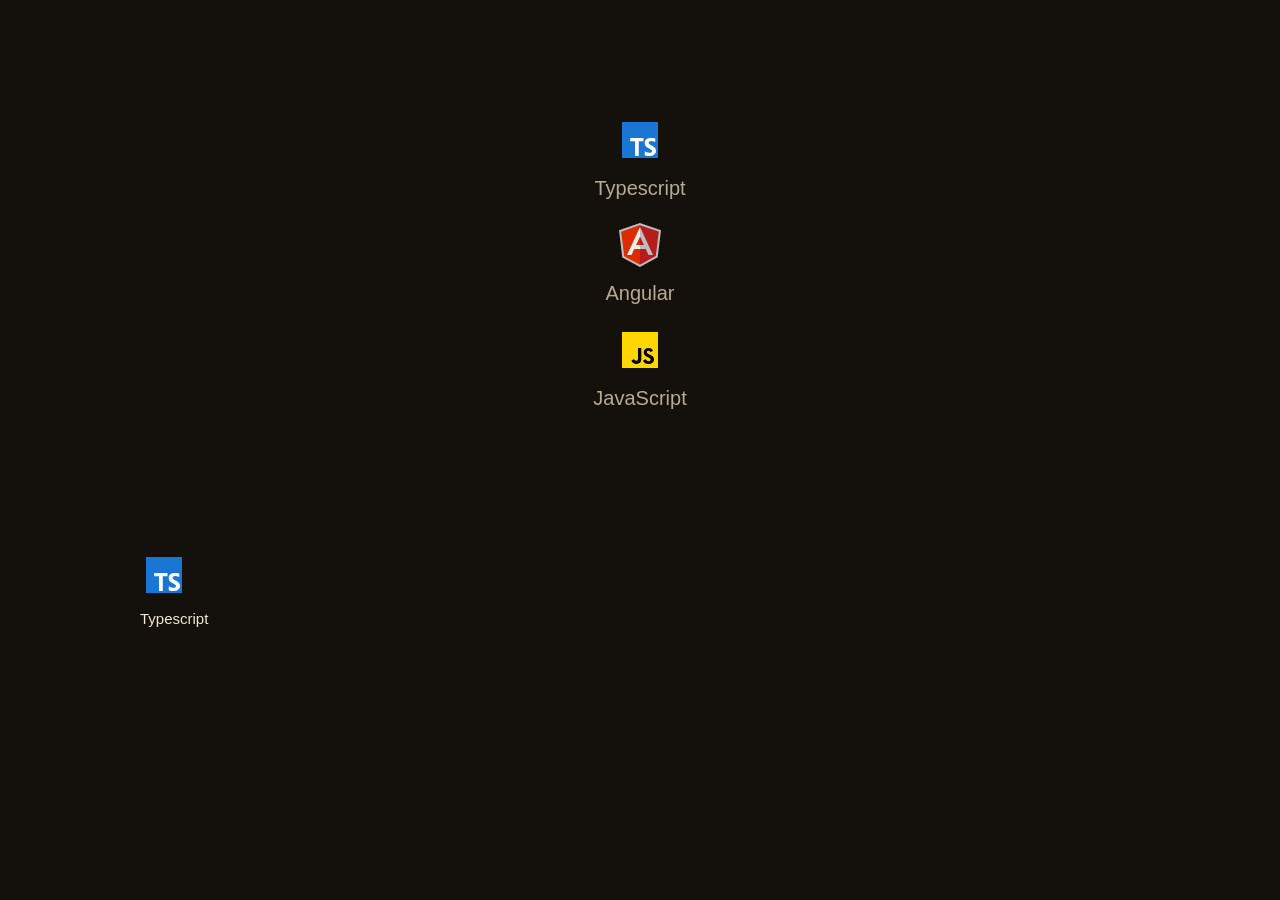
==== index.html @ 2453c254 "Initial import" ====
<!doctype html>
<html lang="en">
  <head>
    <meta charset="UTF-8" />
    <meta name="viewport" content="width=device-width, initial-scale=1.0" />
    <link rel="stylesheet" href="./styles/style.css" />
    <link rel="stylesheet" href="./styles/index.css" />
    <title>Dev-Docs</title>
  </head>
  <body>
    <div class="page">
      <nav>
        <a class="toc-col nav-item" href="./typescript-doku.html"
          >Typescript
          <svg
            xmlns="http://www.w3.org/2000/svg"
            x="0px"
            y="0px"
            width="48"
            height="48"
            viewBox="0 0 48 48"
          >
            <rect width="36" height="36" x="6" y="6" fill="#1976d2"></rect>
            <polygon
              fill="#fff"
              points="27.49,22 14.227,22 14.227,25.264 18.984,25.264 18.984,40 22.753,40 22.753,25.264 27.49,25.264"
            ></polygon>
            <path
              fill="#fff"
              d="M39.194,26.084c0,0-1.787-1.192-3.807-1.192s-2.747,0.96-2.747,1.986 c0,2.648,7.381,2.383,7.381,7.712c0,8.209-11.254,4.568-11.254,4.568V35.22c0,0,2.152,1.622,4.733,1.622s2.483-1.688,2.483-1.92 c0-2.449-7.315-2.449-7.315-7.878c0-7.381,10.658-4.469,10.658-4.469L39.194,26.084z"
            ></path>
          </svg>
        </a>

        <a class="toc-col nav-item" href="./angular-doku.html"
          >Angular
          <svg
            xmlns="http://www.w3.org/2000/svg"
            x="0px"
            y="0px"
            width="48"
            height="48"
            viewBox="0 0 48 48"
          >
            <path
              fill="#bdbdbd"
              d="M23.933 2L3 9.285 6.308 36.408 23.955 46 41.693 36.278 45 9.156z"
            ></path>
            <path
              fill="#b71c1c"
              d="M42.818 10.527L24 4.135 24 43.695 39.832 35.017z"
            ></path>
            <path
              fill="#dd2c00"
              d="M23.941 4.115L5.181 10.644 8.168 35.143 23.951 43.721 24 43.695 24 4.135z"
            ></path>
            <path
              fill="#bdbdbd"
              d="M24 5.996L24 15.504 32.578 34 36.987 34z"
            ></path>
            <path
              fill="#eee"
              d="M11.013 34L15.422 34 24 15.504 24 5.996z"
            ></path>
            <path fill="#bdbdbd" d="M24 24H30V28H24z"></path>
            <path fill="#eee" d="M18 24H24V28H18z"></path>
          </svg>
        </a>

        <a class="toc-col nav-item" href="./javascript-doku.html"
          >JavaScript
          <svg
            xmlns="http://www.w3.org/2000/svg"
            x="0px"
            y="0px"
            width="48"
            height="48"
            viewBox="0 0 48 48"
          >
            <path fill="#ffd600" d="M6,42V6h36v36H6z"></path>
            <path
              fill="#000001"
              d="M29.538 32.947c.692 1.124 1.444 2.201 3.037 2.201 1.338 0 2.04-.665 2.04-1.585 0-1.101-.726-1.492-2.198-2.133l-.807-.344c-2.329-.988-3.878-2.226-3.878-4.841 0-2.41 1.845-4.244 4.728-4.244 2.053 0 3.528.711 4.592 2.573l-2.514 1.607c-.553-.988-1.151-1.377-2.078-1.377-.946 0-1.545.597-1.545 1.377 0 .964.6 1.354 1.985 1.951l.807.344C36.452 29.645 38 30.839 38 33.523 38 36.415 35.716 38 32.65 38c-2.999 0-4.702-1.505-5.65-3.368L29.538 32.947zM17.952 33.029c.506.906 1.275 1.603 2.381 1.603 1.058 0 1.667-.418 1.667-2.043V22h3.333v11.101c0 3.367-1.953 4.899-4.805 4.899-2.577 0-4.437-1.746-5.195-3.368L17.952 33.029z"
            ></path>
          </svg>
        </a>
      </nav>
    </div>



    <div class="slideshow-container">




        <div class="mySlides1">
                        <svg
            xmlns="http://www.w3.org/2000/svg"
            x="0px"
            y="0px"
            width="48"
            height="48"
            viewBox="0 0 48 48"
            >
            <rect width="36" height="36" x="6" y="6" fill="#1976d2"></rect>
                <polygon fill="#fff" points="27.49,22 14.227,22 14.227,25.264 18.984,25.264 18.984,40 22.753,40 22.753,25.264 27.49,25.264"></polygon>
            <path fill="#fff" d="M39.194,26.084c0,0-1.787-1.192-3.807-1.192s-2.747,0.96-2.747,1.986 c0,2.648,7.381,2.383,7.381,7.712c0,8.209-11.254,4.568-11.254,4.568V35.22c0,0,2.152,1.622,4.733,1.622s2.483-1.688,2.483-1.92 c0-2.449-7.315-2.449-7.315-7.878c0-7.381,10.658-4.469,10.658-4.469L39.194,26.084z"></path>
            </svg>
            <div class="numbertext">Typescript</div>

        </div>



        <div class="mySlides1">
        <svg
            xmlns="http://www.w3.org/2000/svg"
            x="0px"
            y="0px"
            width="48"
            height="48"
            viewBox="0 0 48 48"
        >
            <path
            fill="#bdbdbd"
            d="M23.933 2L3 9.285 6.308 36.408 23.955 46 41.693 36.278 45 9.156z"
            ></path>
            <path
            fill="#b71c1c"
            d="M42.818 10.527L24 4.135 24 43.695 39.832 35.017z"
            ></path>
            <path
            fill="#dd2c00"
            d="M23.941 4.115L5.181 10.644 8.168 35.143 23.951 43.721 24 43.695 24 4.135z"
            ></path>
            <path
            fill="#bdbdbd"
            d="M24 5.996L24 15.504 32.578 34 36.987 34z"
            ></path>
            <path fill="#eee" d="M11.013 34L15.422 34 24 15.504 24 5.996z"></path>
            <path fill="#bdbdbd" d="M24 24H30V28H24z"></path>
            <path fill="#eee" d="M18 24H24V28H18z"></path>
        </svg>

        <div class="numbertext">Angular</div>

        </div>


         <div class="mySlides1">
      <svg
        xmlns="http://www.w3.org/2000/svg"
        x="0px"
        y="0px"
        width="48"
        height="48"
        viewBox="0 0 48 48"
      >
        <path fill="#ffd600" d="M6,42V6h36v36H6z"></path>
        <path
          fill="#000001"
          d="M29.538 32.947c.692 1.124 1.444 2.201 3.037 2.201 1.338 0 2.04-.665 2.04-1.585 0-1.101-.726-1.492-2.198-2.133l-.807-.344c-2.329-.988-3.878-2.226-3.878-4.841 0-2.41 1.845-4.244 4.728-4.244 2.053 0 3.528.711 4.592 2.573l-2.514 1.607c-.553-.988-1.151-1.377-2.078-1.377-.946 0-1.545.597-1.545 1.377 0 .964.6 1.354 1.985 1.951l.807.344C36.452 29.645 38 30.839 38 33.523 38 36.415 35.716 38 32.65 38c-2.999 0-4.702-1.505-5.65-3.368L29.538 32.947zM17.952 33.029c.506.906 1.275 1.603 2.381 1.603 1.058 0 1.667-.418 1.667-2.043V22h3.333v11.101c0 3.367-1.953 4.899-4.805 4.899-2.577 0-4.437-1.746-5.195-3.368L17.952 33.029z"
        ></path>
      </svg>

        <div class="numbertext">JavaScript</div>

        </div>












    </div>







    <script>
        let slideIndex = [1,1];
let slideId = ["mySlides1"]
showSlides(1, 0);
showSlides(1, 1);

function plusSlides(n, no) {
  showSlides(slideIndex[no] += n, no);
}

function showSlides(n, no) {
  let i;
  let x = document.getElementsByClassName(slideId[no]);
  if (n > x.length) {slideIndex[no] = 1}    
  if (n < 1) {slideIndex[no] = x.length}
  for (i = 0; i < x.length; i++) {
     x[i].style.display = "none";  
  }
  x[slideIndex[no]-1].style.display = "block";  
}

    </script>
  </body>
</html>
---- styles/style.css ----
:root {
    --bg: #14110d;
    --bg-2: #1c1812;
    --surface: #23201a;
    --surface-2: #2a2620;
    --border: #3a3530;
    --text: #f0e6d4;
    --text-dim: #b8aa92;
    --text-mute: #7a7060;
    --ts: #3178c6;
    --ts-light: #5a9fe6;
    --amber: #e8a64a;
    --green: #8bc46a;
    --red: #e07560;
    --purple: #c084fc;
    --pink: #f472b6;
    --code-bg: #0f0d0a;
  }
  * { box-sizing: border-box; margin: 0; padding: 0; }
  html { scroll-behavior: smooth; scroll-padding-top: 20px; }
  body {
    font-family: 'IBM Plex Sans', sans-serif;
    background: var(--bg);
    color: var(--text);
    line-height: 1.65;
    font-size: 15px;
    font-weight: 300;
    -webkit-font-smoothing: antialiased;
  }
  .page {
    max-width: 1600px;
    margin: 0 auto;
    padding: 60px 40px 120px;
  }

  /* Hero */
  .hero {
    padding: 80px 0 60px;
    border-bottom: 1px solid var(--border);
    margin-bottom: 80px;
    position: relative;
  }
  .hero::before {
    content: '';
    position: absolute;
    top: 0; left: -40px; right: -40px; bottom: 0;
    background:
      radial-gradient(ellipse 600px 300px at 20% 30%, rgba(221,0,49,0.12), transparent 60%),
      radial-gradient(ellipse 500px 250px at 80% 70%, rgba(232,166,74,0.08), transparent 60%);
    pointer-events: none;
    z-index: 0;
  }
  .hero > * { position: relative; z-index: 1; }
  .eyebrow {
    font-family: 'JetBrains Mono', monospace;
    font-size: 12px;
    letter-spacing: 0.2em;
    text-transform: uppercase;
    color: var(--ng-light);
    margin-bottom: 24px;
  }
  h1 {
    font-family: 'Fraunces', serif;
    font-weight: 400;
    font-size: clamp(48px, 7vw, 96px);
    line-height: 1;
    letter-spacing: -0.03em;
    margin-bottom: 24px;
  }
  h1 em {
    font-style: italic;
    color: var(--amber);
    font-weight: 300;
  }
  .lede {
    font-family: 'Fraunces', serif;
    font-size: clamp(18px, 1.8vw, 22px);
    color: var(--text-dim);
    max-width: 720px;
    line-height: 1.5;
    font-weight: 300;
  }
  .meta {
    display: flex;
    gap: 32px;
    margin-top: 48px;
    font-family: 'JetBrains Mono', monospace;
    font-size: 12px;
    color: var(--text-mute);
    flex-wrap: wrap;
  }
  .meta span strong {
    color: var(--text);
    display: block;
    font-weight: 500;
    margin-bottom: 4px;
  }

  /* TOC */
  .toc {
    background: var(--surface);
    border: 1px solid var(--border);
    border-radius: 4px;
    padding: 32px;
    margin-bottom: 80px;
  }
  .toc-title {
    font-family: 'JetBrains Mono', monospace;
    font-size: 11px;
    letter-spacing: 0.2em;
    text-transform: uppercase;
    color: var(--text-mute);
    margin-bottom: 24px;
  }
  .toc-grid {
    display: grid;
    grid-template-columns: repeat(3, 1fr);
    gap: 40px;
  }
  .toc-col h4 {
    font-family: 'Fraunces', serif;
    font-weight: 600;
    font-size: 18px;
    margin-bottom: 16px;
    color: var(--amber);
  }
  .toc-col ol {
    list-style: none;
    counter-reset: item;
  }
  .toc-col li {
    counter-increment: item;
    padding: 6px 0;
    font-size: 14px;
  }
  .toc-col li::before {
    content: counter(item, decimal-leading-zero);
    font-family: 'JetBrains Mono', monospace;
    font-size: 11px;
    color: var(--text-mute);
    margin-right: 12px;
  }
  .toc-col a,
  a.toc-col {
    color: var(--text-dim);
    text-decoration: none;
    transition: color 0.2s;
  }
  .toc-col a:hover,
  a.toc-col:hover { color: var(--amber); }

  /* Sections */
  .part {
    margin-top: 120px;
    margin-bottom: 60px;
  }
  .part-label {
    font-family: 'JetBrains Mono', monospace;
    font-size: 11px;
    letter-spacing: 0.25em;
    text-transform: uppercase;
    color: var(--ng-light);
    margin-bottom: 16px;
  }
  .part-title {
    font-family: 'Fraunces', serif;
    font-weight: 400;
    font-size: clamp(36px, 5vw, 64px);
    letter-spacing: -0.02em;
    line-height: 1.05;
    margin-bottom: 16px;
  }
  .part-title em { font-style: italic; color: var(--amber); }
  .part-desc {
    font-family: 'Fraunces', serif;
    color: var(--text-dim);
    font-size: 18px;
    max-width: 640px;
    border-bottom: 1px solid var(--border);
    padding-bottom: 40px;
  }
  section { padding: 60px 0; border-bottom: 1px solid var(--border); }
  section:last-child { border-bottom: none; }
  h2 {
    font-family: 'Fraunces', serif;
    font-weight: 600;
    font-size: 36px;
    letter-spacing: -0.02em;
    margin-bottom: 8px;
    display: flex;
    align-items: baseline;
    gap: 16px;
  }
  h2 .num {
    font-family: 'JetBrains Mono', monospace;
    font-size: 14px;
    color: var(--text-mute);
    font-weight: 400;
  }
  .section-intro {
    color: var(--text-dim);
    max-width: 760px;
    margin-bottom: 32px;
    font-size: 16px;
  }
  h3 {
    font-family: 'Fraunces', serif;
    font-weight: 600;
    font-size: 22px;
    margin: 40px 0 12px;
    color: var(--amber);
  }
  p { margin-bottom: 16px; color: var(--text-dim); }
  p strong { color: var(--text); font-weight: 500; }
  p code, li code {
    font-family: 'JetBrains Mono', monospace;
    font-size: 0.88em;
    background: var(--surface);
    padding: 2px 6px;
    border-radius: 3px;
    color: var(--amber);
  }
  ul { margin: 16px 0 16px 24px; color: var(--text-dim); }
  ul li { margin-bottom: 6px; }

  /* Example block: 3-column layout */
  .example {
    display: grid;
    grid-template-columns: 1fr 1.4fr 1fr;
    gap: 0;
    margin: 32px 0;
    background: var(--surface);
    border: 1px solid var(--border);
    border-radius: 6px;
    overflow: hidden;
  }
  .ex-side {
    padding: 24px 22px;
    font-size: 13px;
    line-height: 1.6;
    color: var(--text-dim);
  }
  .ex-side.left {
    background: var(--surface-2);
    border-right: 1px solid var(--border);
  }
  .ex-side.right {
    background: var(--surface-2);
    border-left: 1px solid var(--border);
  }
  .ex-label {
    font-family: 'JetBrains Mono', monospace;
    font-size: 10px;
    letter-spacing: 0.18em;
    text-transform: uppercase;
    color: var(--text-mute);
    margin-bottom: 12px;
    display: block;
  }
  .ex-side h5 {
    font-family: 'Fraunces', serif;
    font-weight: 600;
    font-size: 15px;
    color: var(--text);
    margin: 14px 0 6px;
  }
  .ex-side h5:first-of-type { margin-top: 0; }
  .ex-side p { margin-bottom: 10px; font-size: 13px; }
  .ex-side ul { margin: 8px 0 8px 18px; font-size: 13px; }
  .ex-side code {
    font-family: 'JetBrains Mono', monospace;
    background: rgba(0,0,0,0.3);
    color: var(--amber);
    padding: 1px 5px;
    border-radius: 2px;
    font-size: 11.5px;
  }
  .ex-code {
    background: var(--code-bg);
    padding: 24px 22px;
    overflow-x: auto;
  }
  .ex-code pre {
    font-family: 'JetBrains Mono', monospace;
    font-size: 13px;
    line-height: 1.7;
    color: var(--text);
    white-space: pre;
  }
  .ex-code .filename {
    font-family: 'JetBrains Mono', monospace;
    font-size: 11px;
    color: var(--text-mute);
    margin-bottom: 12px;
    padding-bottom: 8px;
    border-bottom: 1px dashed var(--border);
  }

  /* Syntax highlighting */
  .kw { color: #c586c0; font-weight: 500; }     /* keywords */
  .tp { color: #4fc3f7; }                        /* types */
  .st { color: #ce9178; }                        /* strings */
  .nm { color: #b5cea8; }                        /* numbers */
  .fn { color: #dcdcaa; }                        /* function names */
  .vr { color: #9cdcfe; }                        /* variables */
  .cm { color: #6a9955; font-style: italic; }    /* comments */
  .op { color: #d4d4d4; }                        /* operators */
  .bn { color: #569cd6; }                        /* boolean / null */
  .cl { color: #4ec9b0; }                        /* class / interface */
  .dec { color: var(--amber); }                  /* decorators */
  .tag { color: var(--ng-light); }               /* HTML tags */
  .attr { color: #9cdcfe; }                      /* HTML attrs */
  .ctrl { color: #ff8fa3; font-weight: 500; }    /* @if @for control flow */

  /* Output block */
  .output {
    margin: 16px 0 32px;
    background: linear-gradient(135deg, rgba(139,196,106,0.08), rgba(139,196,106,0.02));
    border: 1px solid rgba(139,196,106,0.3);
    border-left: 3px solid var(--green);
    border-radius: 4px;
    padding: 16px 20px;
    font-family: 'JetBrains Mono', monospace;
    font-size: 13px;
  }
  .output-label {
    font-size: 10px;
    letter-spacing: 0.2em;
    text-transform: uppercase;
    color: var(--green);
    margin-bottom: 10px;
    display: flex;
    align-items: center;
    gap: 8px;
  }
  .output-label::before {
    content: '▸';
    font-size: 12px;
  }
  .output pre {
    color: var(--text);
    white-space: pre-wrap;
    line-height: 1.6;
  }
  .output .ok { color: var(--green); }
  .output .err { color: var(--red); }
  .output .nm { color: #b5cea8; }
  .output .st { color: #ce9178; }

  /* Browser preview (for HTML rendering result) */
  .browser {
    margin: 16px 0 32px;
    background: var(--surface);
    border: 1px solid var(--border);
    border-radius: 6px;
    overflow: hidden;
  }
  .browser-bar {
    background: var(--surface-2);
    padding: 10px 14px;
    border-bottom: 1px solid var(--border);
    display: flex;
    align-items: center;
    gap: 8px;
    font-family: 'JetBrains Mono', monospace;
    font-size: 11px;
    color: var(--text-mute);
  }
  .browser-dots { display: flex; gap: 6px; }
  .browser-dots span {
    width: 10px; height: 10px;
    border-radius: 50%;
    background: var(--border);
  }
  .browser-url {
    margin-left: 12px;
    color: var(--text-mute);
  }
  .browser-body {
    background: #fafafa;
    color: #1a1a1a;
    padding: 22px 26px;
    font-family: 'IBM Plex Sans', sans-serif;
    font-size: 14px;
    min-height: 60px;
  }
  .browser-body h1, .browser-body h2, .browser-body h3, .browser-body p {
    color: #1a1a1a;
    margin: 0 0 10px;
    font-family: inherit;
  }
  .browser-body h1 { font-size: 24px; font-weight: 600; }
  .browser-body h2 { font-size: 20px; font-weight: 600; }
  .browser-body h3 { font-size: 17px; font-weight: 600; }
  .browser-body button {
    background: var(--ng);
    color: white;
    border: none;
    padding: 8px 16px;
    border-radius: 4px;
    cursor: pointer;
    font-family: inherit;
    font-size: 13px;
  }
  .browser-body input {
    border: 1px solid #ccc;
    padding: 6px 10px;
    border-radius: 4px;
    font-family: inherit;
    font-size: 13px;
  }
  .browser-body ul { margin: 8px 0 8px 20px; color: inherit; }
  .browser-body .item { padding: 4px 0; }

  /* Terminal block */
  .terminal {
    margin: 16px 0 32px;
    background: #0d0c0a;
    border: 1px solid var(--border);
    border-radius: 6px;
    overflow: hidden;
  }
  .terminal-bar {
    background: #1a1612;
    padding: 8px 14px;
    border-bottom: 1px solid var(--border);
    display: flex;
    align-items: center;
    gap: 10px;
    font-family: 'JetBrains Mono', monospace;
    font-size: 11px;
    color: var(--text-mute);
  }
  .terminal-bar .dots { display: flex; gap: 5px; }
  .terminal-bar .dots span {
    width: 9px; height: 9px;
    border-radius: 50%;
    background: var(--border);
  }
  .terminal-body {
    padding: 16px 18px;
    font-family: 'JetBrains Mono', monospace;
    font-size: 13px;
    line-height: 1.7;
    color: var(--text);
  }
  .terminal-body .prompt { color: var(--ng-light); margin-right: 8px; }
  .terminal-body .cmd { color: var(--text); }
  .terminal-body .out { color: var(--text-dim); display: block; padding-left: 0; }
  .terminal-body .ok { color: var(--green); }
  .terminal-body .dim { color: var(--text-mute); }

  /* Callout */
  .callout {
    margin: 32px 0;
    padding: 20px 24px;
    background: var(--surface);
    border-left: 3px solid var(--ng);
    border-radius: 0 4px 4px 0;
  }
  .callout-label {
    font-family: 'JetBrains Mono', monospace;
    font-size: 10px;
    letter-spacing: 0.2em;
    text-transform: uppercase;
    color: var(--ng-light);
    margin-bottom: 8px;
  }
  .callout p { margin-bottom: 8px; color: var(--text); font-size: 14.5px; }
  .callout p:last-child { margin-bottom: 0; }

  /* CLI table */
  .cli-table {
    width: 100%;
    border-collapse: collapse;
    margin: 20px 0 32px;
    background: var(--surface);
    border: 1px solid var(--border);
    border-radius: 6px;
    overflow: hidden;
    font-size: 13.5px;
  }
  .cli-table thead {
    background: var(--surface-2);
  }
  .cli-table th {
    text-align: left;
    padding: 12px 16px;
    font-family: 'JetBrains Mono', monospace;
    font-size: 11px;
    letter-spacing: 0.15em;
    text-transform: uppercase;
    color: var(--text-mute);
    font-weight: 500;
    border-bottom: 1px solid var(--border);
  }
  .cli-table td {
    padding: 12px 16px;
    border-bottom: 1px solid var(--border);
    vertical-align: top;
    color: var(--text-dim);
  }
  .cli-table tr:last-child td { border-bottom: none; }
  .cli-table td:first-child {
    font-family: 'JetBrains Mono', monospace;
    color: var(--amber);
    font-size: 12.5px;
    white-space: nowrap;
    width: 38%;
  }
  .cli-group {
    font-family: 'Fraunces', serif;
    font-size: 18px;
    color: var(--amber);
    margin: 36px 0 14px;
    font-weight: 600;
  }

  /* Footer */
  footer {
    margin-top: 120px;
    padding-top: 40px;
    border-top: 1px solid var(--border);
    text-align: center;
    color: var(--text-mute);
    font-family: 'JetBrains Mono', monospace;
    font-size: 12px;
    letter-spacing: 0.1em;
  }

  /* Mobile */
  @media (max-width: 1100px) {
    .example { grid-template-columns: 1fr; }
    .ex-side.left { border-right: none; border-bottom: 1px solid var(--border); }
    .ex-side.right { border-left: none; border-top: 1px solid var(--border); }
    .toc-grid { grid-template-columns: 1fr; gap: 24px; }
  }
  @media (max-width: 640px) {
    .page { padding: 40px 20px 80px; }
    .hero { padding-top: 0px; }

  }
---- styles/index.css ----
nav{
    margin-top: 40px;;
    display: flex;
    flex-direction: column;
    gap: 1rem;
    padding: 1rem;
}

.nav-item {
    display: flex;
    align-items: center;
    gap: 0.5rem;
    font-size: 1.25rem;
    color: #333;
    text-decoration: none;
    flex-direction: column-reverse;
}




* {box-sizing: border-box}


.mySlides1{
    display: none
}
img {
    vertical-align: middle;
}

/* Slideshow container */
.slideshow-container {
    max-width: 1000px;
    position: relative;
    margin: auto;
}

/* Next & previous buttons */
.prev, .next {
  cursor: pointer;
  position: absolute;
  top: 50%;
  width: auto;
  padding: 16px;
  margin-top: -22px;
  color: white;
  font-weight: bold;
  font-size: 18px;
  transition: 0.6s ease;
  border-radius: 0 3px 3px 0;
  user-select: none;
}

/* Position the "next button" to the right */
.next {
  right: 0;
  border-radius: 3px 0 0 3px;
}

/* On hover, add a grey background color */
.prev:hover, .next:hover {
  background-color: #f1f1f1;
  color: rgb(255, 255, 255);
}
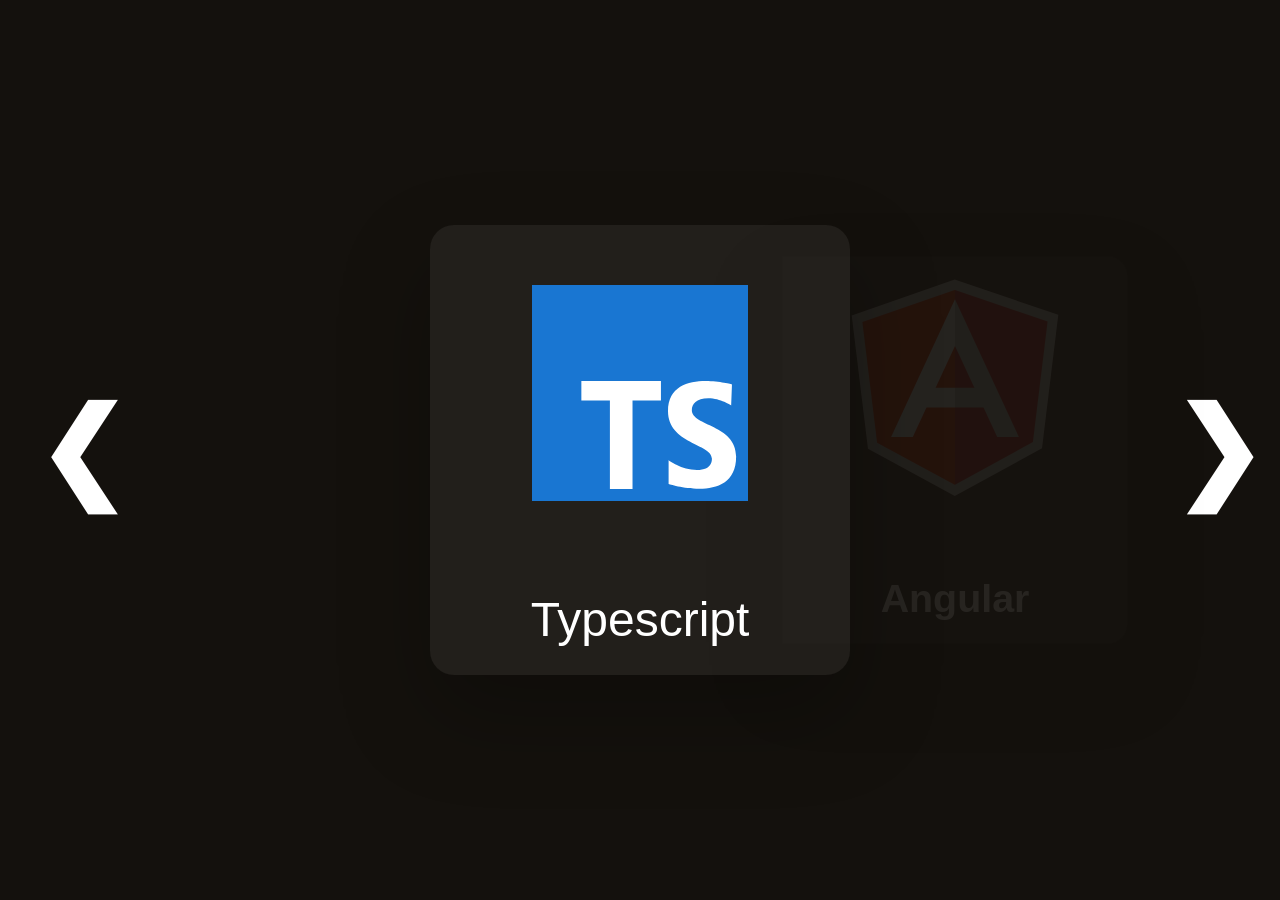
==== commit 08ec53af: "Refactor slideshow structure and styles for improved functionality and aesthetics" ====
--- a/index.html
+++ b/index.html
@@ -1,172 +1,65 @@
 <!doctype html>
 <html lang="en">
-  <head>
-    <meta charset="UTF-8" />
-    <meta name="viewport" content="width=device-width, initial-scale=1.0" />
-    <link rel="stylesheet" href="./styles/style.css" />
-    <link rel="stylesheet" href="./styles/index.css" />
-    <title>Dev-Docs</title>
-  </head>
-  <body>
-    <div class="page">
-      <nav>
-        <a class="toc-col nav-item" href="./typescript-doku.html"
-          >Typescript
-          <svg
-            xmlns="http://www.w3.org/2000/svg"
-            x="0px"
-            y="0px"
-            width="48"
-            height="48"
-            viewBox="0 0 48 48"
-          >
-            <rect width="36" height="36" x="6" y="6" fill="#1976d2"></rect>
-            <polygon
-              fill="#fff"
-              points="27.49,22 14.227,22 14.227,25.264 18.984,25.264 18.984,40 22.753,40 22.753,25.264 27.49,25.264"
-            ></polygon>
-            <path
-              fill="#fff"
-              d="M39.194,26.084c0,0-1.787-1.192-3.807-1.192s-2.747,0.96-2.747,1.986 c0,2.648,7.381,2.383,7.381,7.712c0,8.209-11.254,4.568-11.254,4.568V35.22c0,0,2.152,1.622,4.733,1.622s2.483-1.688,2.483-1.92 c0-2.449-7.315-2.449-7.315-7.878c0-7.381,10.658-4.469,10.658-4.469L39.194,26.084z"
-            ></path>
-          </svg>
-        </a>
 
-        <a class="toc-col nav-item" href="./angular-doku.html"
-          >Angular
-          <svg
-            xmlns="http://www.w3.org/2000/svg"
-            x="0px"
-            y="0px"
-            width="48"
-            height="48"
-            viewBox="0 0 48 48"
-          >
-            <path
-              fill="#bdbdbd"
-              d="M23.933 2L3 9.285 6.308 36.408 23.955 46 41.693 36.278 45 9.156z"
-            ></path>
-            <path
-              fill="#b71c1c"
-              d="M42.818 10.527L24 4.135 24 43.695 39.832 35.017z"
-            ></path>
-            <path
-              fill="#dd2c00"
-              d="M23.941 4.115L5.181 10.644 8.168 35.143 23.951 43.721 24 43.695 24 4.135z"
-            ></path>
-            <path
-              fill="#bdbdbd"
-              d="M24 5.996L24 15.504 32.578 34 36.987 34z"
-            ></path>
-            <path
-              fill="#eee"
-              d="M11.013 34L15.422 34 24 15.504 24 5.996z"
-            ></path>
-            <path fill="#bdbdbd" d="M24 24H30V28H24z"></path>
-            <path fill="#eee" d="M18 24H24V28H18z"></path>
-          </svg>
-        </a>
+<head>
+  <meta charset="UTF-8" />
+  <meta name="viewport" content="width=device-width, initial-scale=1.0" />
+  <link rel="stylesheet" href="./styles/style.css" />
+  <link rel="stylesheet" href="./styles/index.css" />
+  <title>Dev-Docs</title>
+</head>
 
-        <a class="toc-col nav-item" href="./javascript-doku.html"
-          >JavaScript
-          <svg
-            xmlns="http://www.w3.org/2000/svg"
-            x="0px"
-            y="0px"
-            width="48"
-            height="48"
-            viewBox="0 0 48 48"
-          >
-            <path fill="#ffd600" d="M6,42V6h36v36H6z"></path>
-            <path
-              fill="#000001"
-              d="M29.538 32.947c.692 1.124 1.444 2.201 3.037 2.201 1.338 0 2.04-.665 2.04-1.585 0-1.101-.726-1.492-2.198-2.133l-.807-.344c-2.329-.988-3.878-2.226-3.878-4.841 0-2.41 1.845-4.244 4.728-4.244 2.053 0 3.528.711 4.592 2.573l-2.514 1.607c-.553-.988-1.151-1.377-2.078-1.377-.946 0-1.545.597-1.545 1.377 0 .964.6 1.354 1.985 1.951l.807.344C36.452 29.645 38 30.839 38 33.523 38 36.415 35.716 38 32.65 38c-2.999 0-4.702-1.505-5.65-3.368L29.538 32.947zM17.952 33.029c.506.906 1.275 1.603 2.381 1.603 1.058 0 1.667-.418 1.667-2.043V22h3.333v11.101c0 3.367-1.953 4.899-4.805 4.899-2.577 0-4.437-1.746-5.195-3.368L17.952 33.029z"
-            ></path>
-          </svg>
-        </a>
-      </nav>
-    </div>
+<body>
+  <div class="slideshow-container">
+
+    <a href="./typescript-doku.html">
+      <div class="mySlides1">
+        <svg xmlns="http://www.w3.org/2000/svg" x="0px" y="0px" width="188" height="188" viewBox="0 0 48 48">
+          <rect width="36" height="36" x="6" y="6" fill="#1976d2"></rect>
+          <polygon fill="#fff"
+            points="27.49,22 14.227,22 14.227,25.264 18.984,25.264 18.984,40 22.753,40 22.753,25.264 27.49,25.264">
+          </polygon>
+          <path fill="#fff"
+            d="M39.194,26.084c0,0-1.787-1.192-3.807-1.192s-2.747,0.96-2.747,1.986 c0,2.648,7.381,2.383,7.381,7.712c0,8.209-11.254,4.568-11.254,4.568V35.22c0,0,2.152,1.622,4.733,1.622s2.483-1.688,2.483-1.92 c0-2.449-7.315-2.449-7.315-7.878c0-7.381,10.658-4.469,10.658-4.469L39.194,26.084z">
+          </path>
+        </svg>
+        <div class="numbertext toc-col">Typescript</div>
+      </div>
+    </a>
+
+    <a href="./angular-doku.html">
+      <div class="mySlides1">
+        <svg xmlns="http://www.w3.org/2000/svg" x="0px" y="0px" width="188" height="188" viewBox="0 0 48 48">
+          <path fill="#bdbdbd" d="M23.933 2L3 9.285 6.308 36.408 23.955 46 41.693 36.278 45 9.156z"></path>
+          <path fill="#b71c1c" d="M42.818 10.527L24 4.135 24 43.695 39.832 35.017z"></path>
+          <path fill="#dd2c00" d="M23.941 4.115L5.181 10.644 8.168 35.143 23.951 43.721 24 43.695 24 4.135z"></path>
+          <path fill="#bdbdbd" d="M24 5.996L24 15.504 32.578 34 36.987 34z"></path>
+          <path fill="#eee" d="M11.013 34L15.422 34 24 15.504 24 5.996z"></path>
+          <path fill="#bdbdbd" d="M24 24H30V28H24z"></path>
+          <path fill="#eee" d="M18 24H24V28H18z"></path>
+        </svg>
+        <div class="numbertext toc-col nav-item">Angular</div>
+      </div>
+    </a>
 
 
-
-    <div class="slideshow-container">
+    <a href="./javascript-doku.html">
+      <div class="mySlides1">
+        <svg xmlns="http://www.w3.org/2000/svg" x="0px" y="0px" width="188" height="188" viewBox="0 0 48 48">
+          <path fill="#ffd600" d="M6,42V6h36v36H6z"></path>
+          <path fill="#000001"
+            d="M29.538 32.947c.692 1.124 1.444 2.201 3.037 2.201 1.338 0 2.04-.665 2.04-1.585 0-1.101-.726-1.492-2.198-2.133l-.807-.344c-2.329-.988-3.878-2.226-3.878-4.841 0-2.41 1.845-4.244 4.728-4.244 2.053 0 3.528.711 4.592 2.573l-2.514 1.607c-.553-.988-1.151-1.377-2.078-1.377-.946 0-1.545.597-1.545 1.377 0 .964.6 1.354 1.985 1.951l.807.344C36.452 29.645 38 30.839 38 33.523 38 36.415 35.716 38 32.65 38c-2.999 0-4.702-1.505-5.65-3.368L29.538 32.947zM17.952 33.029c.506.906 1.275 1.603 2.381 1.603 1.058 0 1.667-.418 1.667-2.043V22h3.333v11.101c0 3.367-1.953 4.899-4.805 4.899-2.577 0-4.437-1.746-5.195-3.368L17.952 33.029z">
+          </path>
+        </svg>
+        <div class="numbertext toc-col nav-item">JavaScript</div>
+      </div>
+    </a>
 
 
+    <a class="prev" onclick="plusSlides(-1)">&#10094;</a>
+    <a class="next" onclick="plusSlides(1)">&#10095;</a>
 
-
-        <div class="mySlides1">
-                        <svg
-            xmlns="http://www.w3.org/2000/svg"
-            x="0px"
-            y="0px"
-            width="48"
-            height="48"
-            viewBox="0 0 48 48"
-            >
-            <rect width="36" height="36" x="6" y="6" fill="#1976d2"></rect>
-                <polygon fill="#fff" points="27.49,22 14.227,22 14.227,25.264 18.984,25.264 18.984,40 22.753,40 22.753,25.264 27.49,25.264"></polygon>
-            <path fill="#fff" d="M39.194,26.084c0,0-1.787-1.192-3.807-1.192s-2.747,0.96-2.747,1.986 c0,2.648,7.381,2.383,7.381,7.712c0,8.209-11.254,4.568-11.254,4.568V35.22c0,0,2.152,1.622,4.733,1.622s2.483-1.688,2.483-1.92 c0-2.449-7.315-2.449-7.315-7.878c0-7.381,10.658-4.469,10.658-4.469L39.194,26.084z"></path>
-            </svg>
-            <div class="numbertext">Typescript</div>
-
-        </div>
-
-
-
-        <div class="mySlides1">
-        <svg
-            xmlns="http://www.w3.org/2000/svg"
-            x="0px"
-            y="0px"
-            width="48"
-            height="48"
-            viewBox="0 0 48 48"
-        >
-            <path
-            fill="#bdbdbd"
-            d="M23.933 2L3 9.285 6.308 36.408 23.955 46 41.693 36.278 45 9.156z"
-            ></path>
-            <path
-            fill="#b71c1c"
-            d="M42.818 10.527L24 4.135 24 43.695 39.832 35.017z"
-            ></path>
-            <path
-            fill="#dd2c00"
-            d="M23.941 4.115L5.181 10.644 8.168 35.143 23.951 43.721 24 43.695 24 4.135z"
-            ></path>
-            <path
-            fill="#bdbdbd"
-            d="M24 5.996L24 15.504 32.578 34 36.987 34z"
-            ></path>
-            <path fill="#eee" d="M11.013 34L15.422 34 24 15.504 24 5.996z"></path>
-            <path fill="#bdbdbd" d="M24 24H30V28H24z"></path>
-            <path fill="#eee" d="M18 24H24V28H18z"></path>
-        </svg>
-
-        <div class="numbertext">Angular</div>
-
-        </div>
-
-
-         <div class="mySlides1">
-      <svg
-        xmlns="http://www.w3.org/2000/svg"
-        x="0px"
-        y="0px"
-        width="48"
-        height="48"
-        viewBox="0 0 48 48"
-      >
-        <path fill="#ffd600" d="M6,42V6h36v36H6z"></path>
-        <path
-          fill="#000001"
-          d="M29.538 32.947c.692 1.124 1.444 2.201 3.037 2.201 1.338 0 2.04-.665 2.04-1.585 0-1.101-.726-1.492-2.198-2.133l-.807-.344c-2.329-.988-3.878-2.226-3.878-4.841 0-2.41 1.845-4.244 4.728-4.244 2.053 0 3.528.711 4.592 2.573l-2.514 1.607c-.553-.988-1.151-1.377-2.078-1.377-.946 0-1.545.597-1.545 1.377 0 .964.6 1.354 1.985 1.951l.807.344C36.452 29.645 38 30.839 38 33.523 38 36.415 35.716 38 32.65 38c-2.999 0-4.702-1.505-5.65-3.368L29.538 32.947zM17.952 33.029c.506.906 1.275 1.603 2.381 1.603 1.058 0 1.667-.418 1.667-2.043V22h3.333v11.101c0 3.367-1.953 4.899-4.805 4.899-2.577 0-4.437-1.746-5.195-3.368L17.952 33.029z"
-        ></path>
-      </svg>
-
-        <div class="numbertext">JavaScript</div>
-
-        </div>
+  </div>
 
 
 
@@ -174,40 +67,40 @@
 
 
 
+  <script>
+    let slideIndex = 1;
+    showSlides(slideIndex);
 
+    function plusSlides(n) {
+      showSlides(slideIndex += n);
+    }
 
+    function showSlides(n) {
+      let slides = document.getElementsByClassName("mySlides1");
+      if (n > slides.length) { slideIndex = 1; }
+      if (n < 1) { slideIndex = slides.length; }
 
+      let current = slideIndex - 1;
+      let prev = (current - 1 + slides.length) % slides.length;
+      let next = (current + 1) % slides.length;
 
+      for (let i = 0; i < slides.length; i++) {
+        slides[i].classList.remove("active", "prev", "next", "hidden");
+        slides[i].style.display = "block";
 
-    </div>
+        if (i === current) {
+          slides[i].classList.add("active");
+        } else if (i === prev) {
+          slides[i].classList.add("prev");
+        } else if (i === next) {
+          slides[i].classList.add("next");
+        } else {
+          slides[i].classList.add("hidden");
+        }
+      }
+    }
 
+  </script>
+</body>
 
-
-
-
-
-
-    <script>
-        let slideIndex = [1,1];
-let slideId = ["mySlides1"]
-showSlides(1, 0);
-showSlides(1, 1);
-
-function plusSlides(n, no) {
-  showSlides(slideIndex[no] += n, no);
-}
-
-function showSlides(n, no) {
-  let i;
-  let x = document.getElementsByClassName(slideId[no]);
-  if (n > x.length) {slideIndex[no] = 1}    
-  if (n < 1) {slideIndex[no] = x.length}
-  for (i = 0; i < x.length; i++) {
-     x[i].style.display = "none";  
-  }
-  x[slideIndex[no]-1].style.display = "block";  
-}
-
-    </script>
-  </body>
-</html>
+</html>
--- a/styles/index.css
+++ b/styles/index.css
@@ -1,65 +1,137 @@
-nav{
-    margin-top: 40px;;
-    display: flex;
-    flex-direction: column;
-    gap: 1rem;
-    padding: 1rem;
+  :root {
+    --bg: #14110d;
+    --bg-2: #1c1812;
+    --surface: #23201a;
+    --surface-2: #2a2620;
+    --border: #3a3530;
+    --text: #f0e6d4;
+    --text-dim: #b8aa92;
+    --text-mute: #7a7060;
+    --ts: #3178c6;
+    --ts-light: #5a9fe6;
+    --amber: #e8a64a;
+    --green: #8bc46a;
+    --red: #e07560;
+    --purple: #c084fc;
+    --pink: #f472b6;
+    --code-bg: #0f0d0a;
+  }
+
+* {
+    box-sizing: border-box;
+    
 }
 
-.nav-item {
-    display: flex;
-    align-items: center;
-    gap: 0.5rem;
-    font-size: 1.25rem;
-    color: #333;
-    text-decoration: none;
-    flex-direction: column-reverse;
+.mySlides1 {
+    display: block;
+    position: absolute;
+    top: 50%;
+    left: 50%;
+    width: min(45%, 420px);
+    max-width: 420px;
+    padding: 1.5rem;
+    border-radius: 1.5rem;
+    background: rgba(255, 255, 255, 0.06);
+    box-shadow: 0 40px 90px rgba(0, 0, 0, 0.25);
+    transition: transform 0.6s ease, opacity 0.6s ease, filter 0.6s ease;
+    text-align: center;
+    opacity: 0;
+    transform: translate(-50%, -50%) scale(0.8);
 }
 
 
+.mySlides1.active {
+    display: flex;
+    flex-direction: column;
+    align-content: center;
+    align-items: center;
+    height: 50vh;
+    opacity: 1;
+    transform: translate(-50%, -50%) scale(1);
+    z-index: 2;
+}
 
+.mySlides1.prev {
+    opacity: 0.08;
+    transform: translate(-125%, -50%) scale(0.82);
+    z-index: 1;
+}
 
-* {box-sizing: border-box}
+.mySlides1.next {
+    opacity: 0.08;
+    transform: translate(25%, -50%) scale(0.82);
+    z-index: 1;
+}
 
+.mySlides1.hidden {
+    opacity: 0;
+    pointer-events: none;
+    transform: translate(-50%, -50%) scale(0.7);
+}
 
-.mySlides1{
-    display: none
-}
-img {
-    vertical-align: middle;
+.numbertext {
+    margin-top: 1.25rem;
+    font-size: 3rem;
+    color: #fff;
 }
 
 /* Slideshow container */
 .slideshow-container {
-    max-width: 1000px;
+    height: 100vh;
     position: relative;
-    margin: auto;
+    overflow: hidden;
+    background: var(--bg);
+    display: flex;
+    align-items: center;
+    justify-content: center;
+    font-size: 3rem;
+}
+.nav-dots {
+    position: absolute;
+    bottom: 20px;
+    width: 100%;
+    text-align: center;
 }
 
 /* Next & previous buttons */
-.prev, .next {
-  cursor: pointer;
-  position: absolute;
-  top: 50%;
-  width: auto;
-  padding: 16px;
-  margin-top: -22px;
-  color: white;
-  font-weight: bold;
-  font-size: 18px;
-  transition: 0.6s ease;
-  border-radius: 0 3px 3px 0;
-  user-select: none;
+.prev{
+    cursor: pointer;
+    position: absolute;
+    width: auto;
+    padding: 16px;
+    color: white;
+    font-weight: bold;
+    font-size: 110px;
+    transition: 0.6s ease;
+    left: 20px;
+
+}
+svg {
+    width: 288px;
+    height: 288px;
+}
+.next {
+    cursor: pointer;
+    position: absolute;
+    width: auto;
+    padding: 16px;
+    color: white;
+    font-weight: bold;
+    font-size: 110px;
+    right: 20px;
+    transition: 0.6s ease;
+    border-radius: 23px 0 0 23px;
 }
 
 /* Position the "next button" to the right */
 .next {
-  right: 0;
-  border-radius: 3px 0 0 3px;
+    right: 0;
+     border-radius: 0 23px 23px 0;
 }
 
 /* On hover, add a grey background color */
-.prev:hover, .next:hover {
-  background-color: #f1f1f1;
-  color: rgb(255, 255, 255);
+.prev:hover,
+.next:hover {
+    background-color: #f1f1f126;
+    color: rgba(255, 255, 255, 0.528);
 }
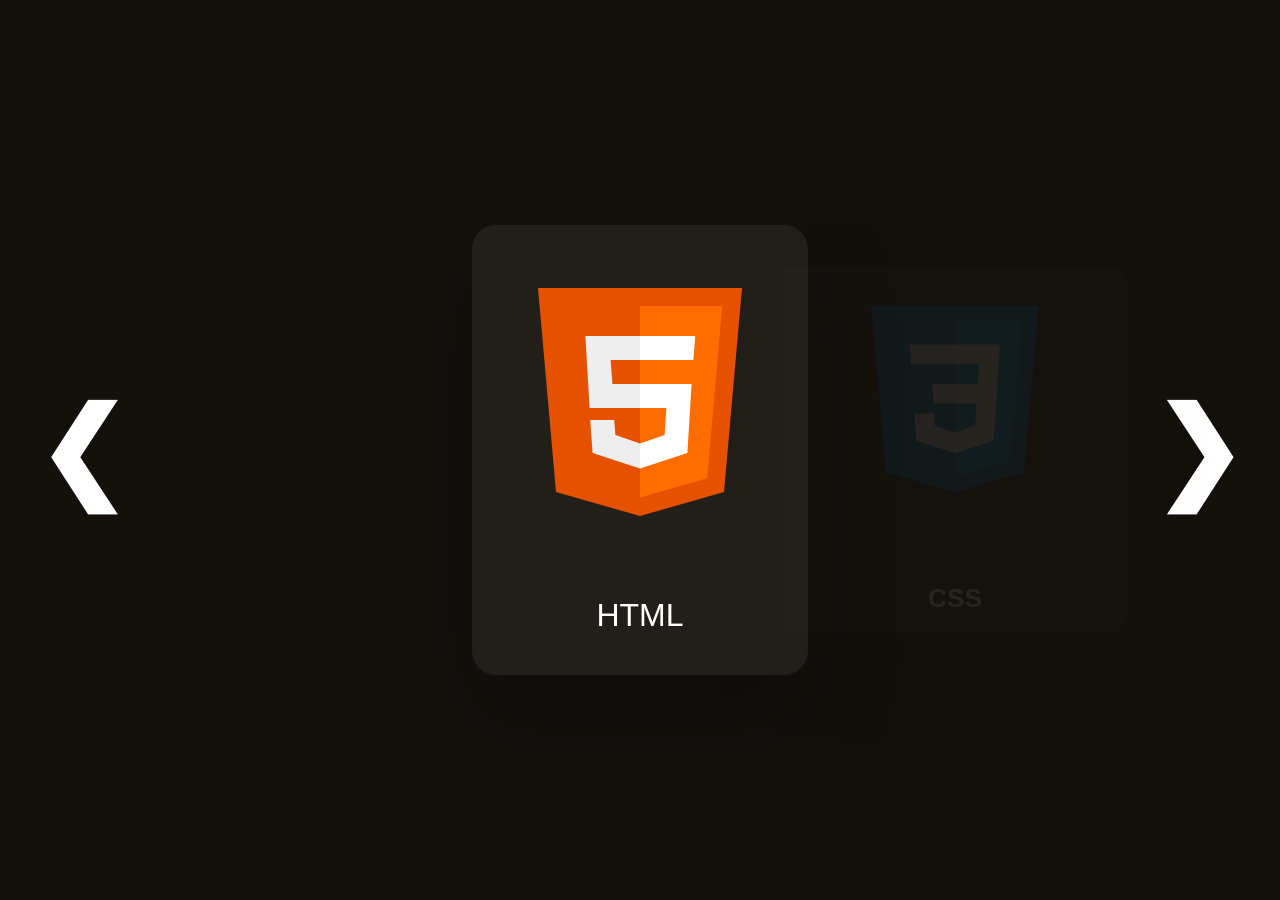
==== commit e4f7b8db: "Refactor code structure for improved readability and maintainability" ====
--- a/index.html
+++ b/index.html
@@ -11,6 +11,36 @@
 
 <body>
   <div class="slideshow-container">
+
+    <a href="./html-doku.html">
+      <div class="mySlides1">
+        <svg xmlns="http://www.w3.org/2000/svg" x="0px" y="0px" width="48" height="48" viewBox="0 0 48 48">
+          <path fill="#E65100" d="M41,5H7l3,34l14,4l14-4L41,5L41,5z"></path>
+          <path fill="#FF6D00" d="M24 8L24 39.9 35.2 36.7 37.7 8z"></path>
+          <path fill="#FFF" d="M24,25v-4h8.6l-0.7,11.5L24,35.1v-4.2l4.1-1.4l0.3-4.5H24z M32.9,17l0.3-4H24v4H32.9z">
+          </path>
+          <path fill="#EEE"
+            d="M24,30.9v4.2l-7.9-2.6L15.7,27h4l0.2,2.5L24,30.9z M19.1,17H24v-4h-9.1l0.7,12H24v-4h-4.6L19.1,17z"></path>
+        </svg>
+        <div class="numbertext toc-col">HTML</div>
+      </div>
+    </a>
+
+    <a href="./css-doku.html">
+      <div class="mySlides1">
+        <svg xmlns="http://www.w3.org/2000/svg" x="0px" y="0px" width="48" height="48" viewBox="0 0 48 48">
+          <path fill="#0277BD" d="M41,5H7l3,34l14,4l14-4L41,5L41,5z"></path>
+          <path fill="#039BE5" d="M24 8L24 39.9 35.2 36.7 37.7 8z"></path>
+          <path fill="#FFF"
+            d="M33.1 13L24 13 24 17 28.9 17 28.6 21 24 21 24 25 28.4 25 28.1 29.5 24 30.9 24 35.1 31.9 32.5 32.6 21 32.6 21z">
+          </path>
+          <path fill="#EEE"
+            d="M24,13v4h-8.9l-0.3-4H24z M19.4,21l0.2,4H24v-4H19.4z M19.8,27h-4l0.3,5.5l7.9,2.6v-4.2l-4.1-1.4L19.8,27z">
+          </path>
+        </svg>
+        <div class="numbertext toc-col">CSS</div>
+      </div>
+    </a>
 
     <a href="./typescript-doku.html">
       <div class="mySlides1">
--- a/styles/style.css
+++ b/styles/style.css
@@ -98,11 +98,11 @@
 
   /* TOC */
   .toc {
-    background: var(--surface);
-    border: 1px solid var(--border);
-    border-radius: 4px;
-    padding: 32px;
-    margin-bottom: 80px;
+      background: var(--surface);
+      border: 1px solid var(--border);
+      border-radius: 4px;
+      padding: 32px;
+      margin-bottom: 80px;
   }
   .toc-title {
     font-family: 'JetBrains Mono', monospace;
@@ -222,6 +222,33 @@
   }
   ul { margin: 16px 0 16px 24px; color: var(--text-dim); }
   ul li { margin-bottom: 6px; }
+
+  .back-to-top {
+    position: fixed;
+    right: 28px;
+    bottom: 28px;
+    z-index: 1000;
+    display: flex;
+    align-items: center;
+    justify-content: center;
+    width: 58px;
+    height: 58px;
+    border-radius: 50%;
+    background: rgba(35, 32, 26, 0.85);
+    border: 1px solid var(--border);
+    box-shadow: 0 16px 36px rgba(0, 0, 0, 0.35);
+    transition: transform 0.2s ease, background 0.2s ease;
+  }
+
+  .back-to-top:hover {
+    background: var(--surface-2);
+    transform: translateY(-3px);
+  }
+
+  .back-to-top svg {
+    width: 44px;
+    height: 44px;
+  }
 
   /* Example block: 3-column layout */
   .example {
@@ -538,5 +565,16 @@
   @media (max-width: 640px) {
     .page { padding: 40px 20px 80px; }
     .hero { padding-top: 0px; }
-
-  }
+    .back-to-top {
+      right: 16px;
+      bottom: 16px;
+      width: 48px;
+      height: 48px;
+    }
+
+    .back-to-top svg {
+      width: 36px;
+      height: 36px;
+    }
+
+  }
--- a/styles/index.css
+++ b/styles/index.css
@@ -1,137 +1,191 @@
   :root {
-    --bg: #14110d;
-    --bg-2: #1c1812;
-    --surface: #23201a;
-    --surface-2: #2a2620;
-    --border: #3a3530;
-    --text: #f0e6d4;
-    --text-dim: #b8aa92;
-    --text-mute: #7a7060;
-    --ts: #3178c6;
-    --ts-light: #5a9fe6;
-    --amber: #e8a64a;
-    --green: #8bc46a;
-    --red: #e07560;
-    --purple: #c084fc;
-    --pink: #f472b6;
-    --code-bg: #0f0d0a;
+      --bg: #14110d;
+      --bg-2: #1c1812;
+      --surface: #23201a;
+      --surface-2: #2a2620;
+      --border: #3a3530;
+      --text: #f0e6d4;
+      --text-dim: #b8aa92;
+      --text-mute: #7a7060;
+      --ts: #3178c6;
+      --ts-light: #5a9fe6;
+      --amber: #e8a64a;
+      --green: #8bc46a;
+      --red: #e07560;
+      --purple: #c084fc;
+      --pink: #f472b6;
+      --code-bg: #0f0d0a;
   }
 
-* {
-    box-sizing: border-box;
-    
-}
+  * {
+      box-sizing: border-box;
 
-.mySlides1 {
-    display: block;
-    position: absolute;
-    top: 50%;
-    left: 50%;
-    width: min(45%, 420px);
-    max-width: 420px;
-    padding: 1.5rem;
-    border-radius: 1.5rem;
-    background: rgba(255, 255, 255, 0.06);
-    box-shadow: 0 40px 90px rgba(0, 0, 0, 0.25);
-    transition: transform 0.6s ease, opacity 0.6s ease, filter 0.6s ease;
-    text-align: center;
-    opacity: 0;
-    transform: translate(-50%, -50%) scale(0.8);
-}
+  }
+
+  .slideshow-container>a[href] {
+      pointer-events: none;
+  }
+
+  .slideshow-container>a[href]:has(.mySlides1.active) {
+      pointer-events: auto;
+  }
+
+  .mySlides1 {
+      display: block;
+      position: absolute;
+      top: 50%;
+      left: 50%;
+
+      max-width: 420px;
+      padding: 1.5rem;
+      border-radius: 1.5rem;
+      background: rgba(255, 255, 255, 0.06);
+      box-shadow: 0 40px 90px rgba(0, 0, 0, 0.25);
+      transition: transform 0.6s ease, opacity 0.6s ease, filter 0.6s ease;
+      text-align: center;
+      opacity: 0;
+      transform: translate(-50%, -50%) scale(0.8);
+  }
 
 
-.mySlides1.active {
-    display: flex;
-    flex-direction: column;
-    align-content: center;
-    align-items: center;
-    height: 50vh;
-    opacity: 1;
-    transform: translate(-50%, -50%) scale(1);
-    z-index: 2;
-}
+  .mySlides1.active {
+      display: flex;
+      flex-direction: column;
+      align-content: center;
+      align-items: center;
+      height: 50vh;
+      opacity: 1;
+      transform: translate(-50%, -50%) scale(1);
+      z-index: 2;
+  }
 
-.mySlides1.prev {
-    opacity: 0.08;
-    transform: translate(-125%, -50%) scale(0.82);
-    z-index: 1;
-}
+  .mySlides1.prev {
+      opacity: 0.08;
+      transform: translate(-125%, -50%) scale(0.82);
+      z-index: 1;
+  }
 
-.mySlides1.next {
-    opacity: 0.08;
-    transform: translate(25%, -50%) scale(0.82);
-    z-index: 1;
-}
+  .mySlides1.next {
+      opacity: 0.08;
+      transform: translate(25%, -50%) scale(0.82);
+      z-index: 1;
+  }
 
-.mySlides1.hidden {
-    opacity: 0;
-    pointer-events: none;
-    transform: translate(-50%, -50%) scale(0.7);
-}
+  .mySlides1.hidden {
+      opacity: 0;
+      pointer-events: none;
+      transform: translate(-50%, -50%) scale(0.7);
+  }
 
-.numbertext {
-    margin-top: 1.25rem;
-    font-size: 3rem;
-    color: #fff;
-}
+  .numbertext {
+      margin-top: 1.25rem;
+      font-size: 3rem;
+      color: #fff;
+  }
 
-/* Slideshow container */
-.slideshow-container {
-    height: 100vh;
-    position: relative;
-    overflow: hidden;
-    background: var(--bg);
-    display: flex;
-    align-items: center;
-    justify-content: center;
-    font-size: 3rem;
-}
-.nav-dots {
-    position: absolute;
-    bottom: 20px;
-    width: 100%;
-    text-align: center;
-}
+  /* Slideshow container */
+  .slideshow-container {
+      height: 100vh;
+      position: relative;
+      overflow: hidden;
+      background: var(--bg);
+      display: flex;
+      align-items: center;
+      justify-content: center;
+      font-size: 3rem;
+  }
 
-/* Next & previous buttons */
-.prev{
-    cursor: pointer;
-    position: absolute;
-    width: auto;
-    padding: 16px;
-    color: white;
-    font-weight: bold;
-    font-size: 110px;
-    transition: 0.6s ease;
-    left: 20px;
+  .nav-dots {
+      position: absolute;
+      bottom: 20px;
+      width: 100%;
+      text-align: center;
+  }
 
-}
-svg {
-    width: 288px;
-    height: 288px;
-}
-.next {
-    cursor: pointer;
-    position: absolute;
-    width: auto;
-    padding: 16px;
-    color: white;
-    font-weight: bold;
-    font-size: 110px;
-    right: 20px;
-    transition: 0.6s ease;
-    border-radius: 23px 0 0 23px;
-}
+  /* Next & previous buttons */
+  .prev {
+      cursor: pointer;
+      position: absolute;
+      width: auto;
+      padding: 16px;
+      color: white;
+      font-weight: bold;
+      font-size: 110px;
+      transition: 0.6s ease;
+      left: 20px;
+  }
 
-/* Position the "next button" to the right */
-.next {
-    right: 0;
-     border-radius: 0 23px 23px 0;
-}
+  svg {
+      width: 288px;
+      height: 288px;
+  }
 
-/* On hover, add a grey background color */
-.prev:hover,
-.next:hover {
-    background-color: #f1f1f126;
-    color: rgba(255, 255, 255, 0.528);
-}+  .next {
+      cursor: pointer;
+      position: absolute;
+      width: auto;
+      padding: 16px;
+      color: white;
+      font-weight: bold;
+      font-size: 110px;
+      right: 20px;
+      transition: 0.6s ease;
+
+      border-radius: 0 23px 23px 0;
+  }
+
+  /* Position the "next button" to the right */
+  .prev {
+      border-radius: 23px 0 0 23px;
+  }
+
+  /* On hover, add a grey background color */
+  .prev:hover,
+  .next:hover {
+      background-color: #f1f1f126;
+      color: rgba(255, 255, 255, 0.528);
+  }
+
+  @media screen and (max-width: 768px) {
+      svg {
+          width: 188px;
+          height: 188px;
+      }
+
+      .prev {
+          font-size: 50px;
+          left: 5px;
+      }
+
+      .next {
+          font-size: 50px;
+          right: 5px;
+      }
+  }
+
+  .numbertext {
+      font-size: 2rem;
+  }
+
+
+
+
+  @media screen and (max-width: 580px) {
+
+      .mySlides1.active {
+          height: 40vh;
+          opacity: 1;
+          transform: translate(-50%, -50%) scale(1);
+          z-index: 2;
+      }
+
+      .prev,
+      .next {
+          font-size: 25px;
+      }
+
+      svg {
+          width: 120px;
+          height: 120px;
+      }
+  }
